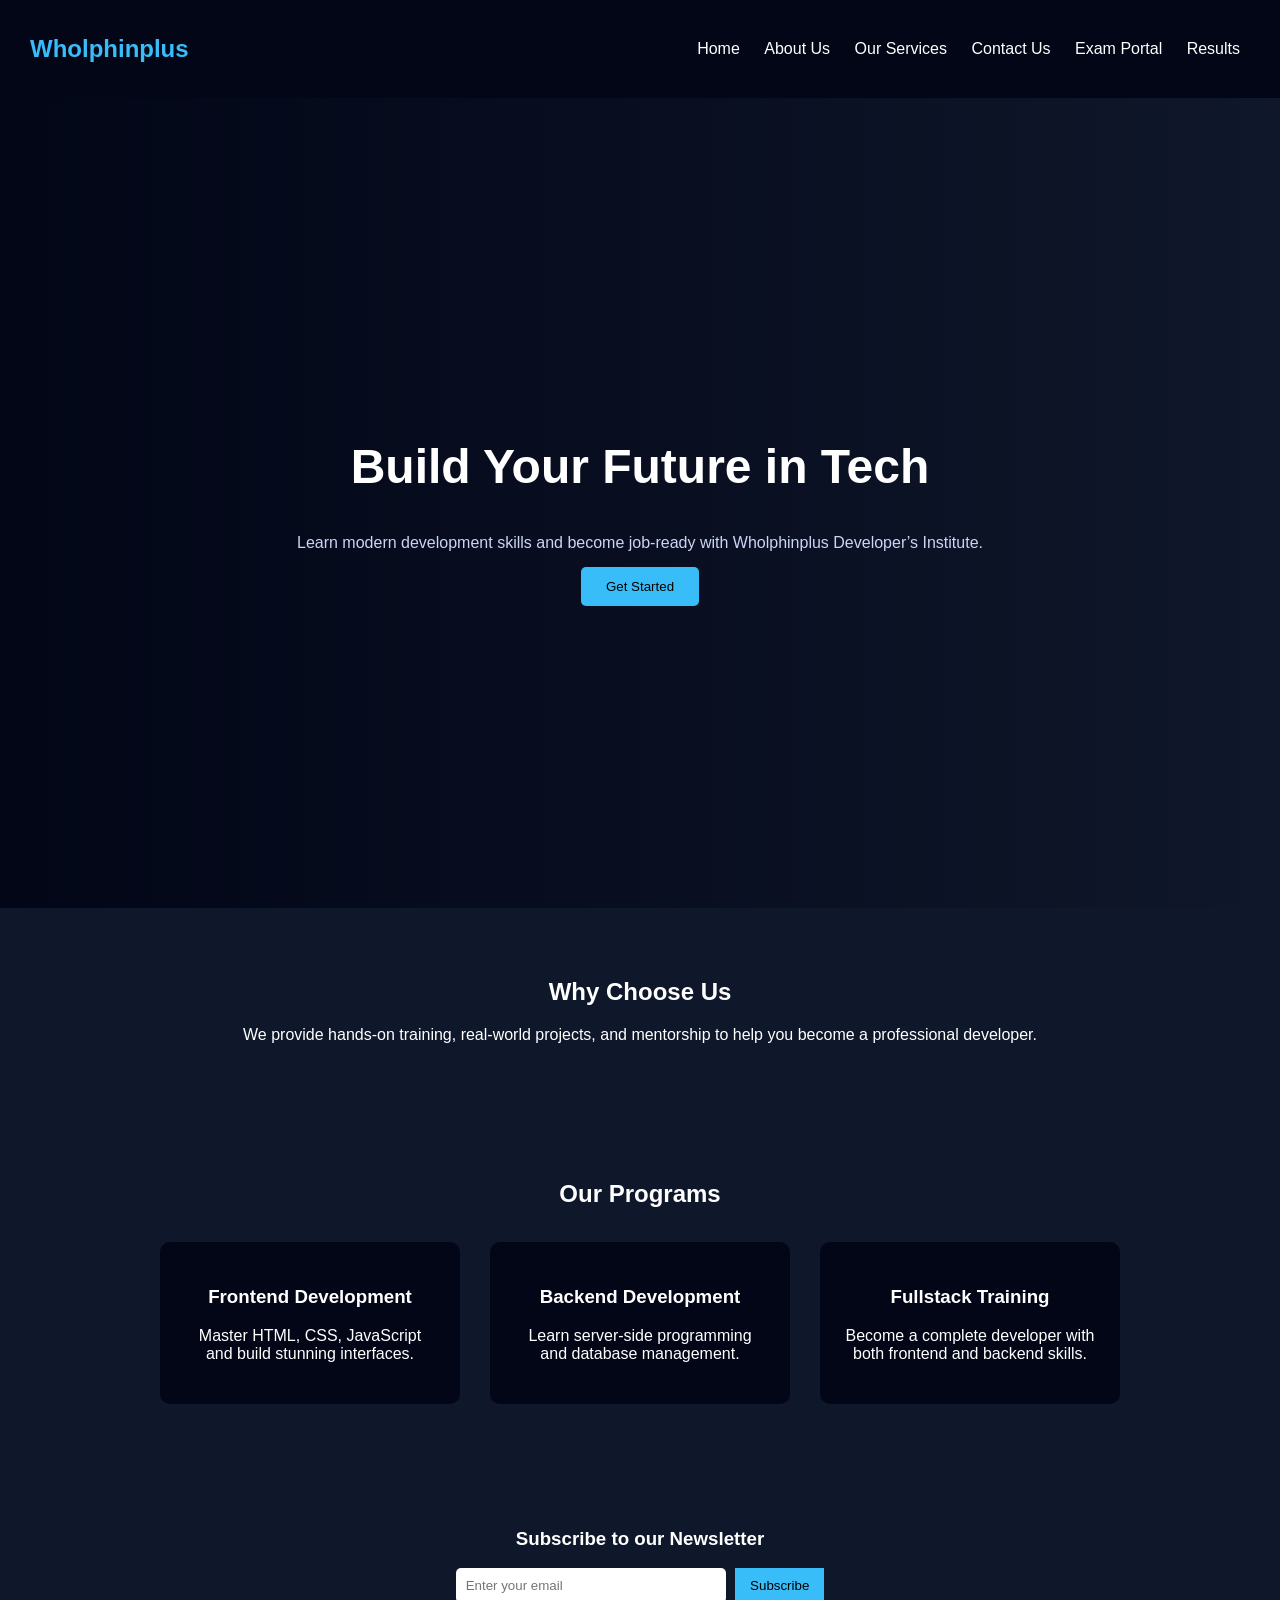
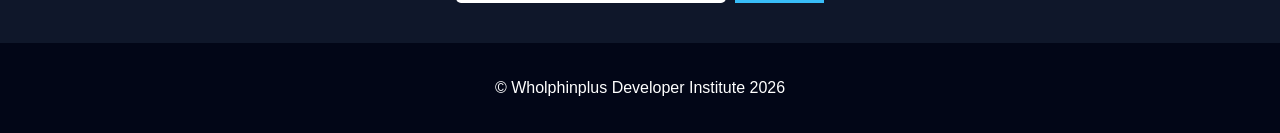
==== home.html @ 6b0e188c "First stage Files Added" ====
<!DOCTYPE html>
<html lang ="en">
<head>
    <meta charset="UTF-8">
    <meta name = "viewport" content="width=device-width, initial-scale=1.0">
    <title>Wholphinplus Developer's Institute</title>
    <link rel="stylesheet" href="index-styles.css">

</head>
<body>

<header>
    <nav class="navbar">
        <h2 class="logo">Wholphinplus</h2>
        <div class="nav-links">
            <a href="home.html">Home</a>
            <a href="about-us.html">About Us</a>
            <a href="services.html">Our Services</a>
            <a href="contact-us.html">Contact Us</a>
            <a href="exam-portal.html">Exam Portal</a>
            <a href="result-checker.html">Results</a>
        </div>
    </nav>
</header>

<!-- HERO -->
<section class="hero">
    <div class="hero-text">
        <h1>Build Your Future in Tech</h1>
        <p>Learn modern development skills and become job-ready with Wholphinplus Developer’s Institute.</p>
        <button onclick="enrollNow()">Get Started</button>
    </div>
</section>

<!-- ABOUT -->
<section class="about">
    <h2>Why Choose Us</h2>
    <p>We provide hands-on training, real-world projects, and mentorship to help you become a professional developer.</p>
</section>

<!-- SERVICES -->
<section class="services">
    <h2>Our Programs</h2>

    <div class="service-container">
        <div class="card">
            <h3>Frontend Development</h3>
            <p>Master HTML, CSS, JavaScript and build stunning interfaces.</p>
        </div>

        <div class="card">
            <h3>Backend Development</h3>
            <p>Learn server-side programming and database management.</p>
        </div>

        <div class="card">
            <h3>Fullstack Training</h3>
            <p>Become a complete developer with both frontend and backend skills.</p>
        </div>
    </div>
</section>

<!-- NEWSLETTER -->
<section class="newsletter">
    <h3>Subscribe to our Newsletter</h3>
    <form id="myForm">
        <input type="text" id="email" placeholder="Enter your email">
        <button type="submit">Subscribe</button>
    </form>
</section>

<footer>
    <p>&copy; Wholphinplus Developer Institute 2026</p>
</footer>

<script src="index-scripts.js"></script>

</body>
</html>
---- index-styles.css ----
/* RESET */
body {
    margin: 0;
    font-family: Arial, sans-serif;
    background-color: #0f172a;
    color: white;
}

/* NAVBAR */
.navbar {
    display: flex;
    justify-content: space-between;
    align-items: center;
    padding: 15px 30px;
    background: #020617;
}

.logo {
    color: #38bdf8;
}

.nav-links a {
    margin: 0 10px;
    color: white;
    text-decoration: none;
}

.nav-links a:hover {
    color: #38bdf8;
}

/* HERO */
.hero {
    height: 90vh;
    display: flex;
    align-items: center;
    justify-content: center;
    background: linear-gradient(to right, #020617, #0f172a);
    text-align: center;
}

.hero h1 {
    font-size: 3em;
}

.hero p {
    margin: 15px 0;
    color: #cbd5f5;
}

.hero button {
    padding: 12px 25px;
    background: #38bdf8;
    border: none;
    color: black;
    cursor: pointer;
    border-radius: 5px;
}

.hero button:hover {
    background: #0ea5e9;
}

/* ABOUT */
.about {
    padding: 50px;
    text-align: center;
}

/* SERVICES */
.services {
    padding: 50px;
    text-align: center;
}

.service-container {
    display: flex;
    justify-content: center;
    flex-wrap: wrap;
}

.card {
    background: #020617;
    margin: 15px;
    padding: 25px;
    width: 250px;
    border-radius: 10px;
    transition: 0.3s;
}

.card:hover {
    transform: translateY(-10px);
    background: #0f172a;
}

/* NEWSLETTER */
.newsletter {
    text-align: center;
    padding: 40px;
}

.newsletter input {
    padding: 10px;
    width: 250px;
    border: none;
    border-radius: 5px;
}

.newsletter button {
    padding: 10px 15px;
    margin-left: 5px;
    border: none;
    background: #38bdf8;
    cursor: pointer;
}

/* FOOTER */
footer {
    text-align: center;
    padding: 20px;
    background: #020617;
}
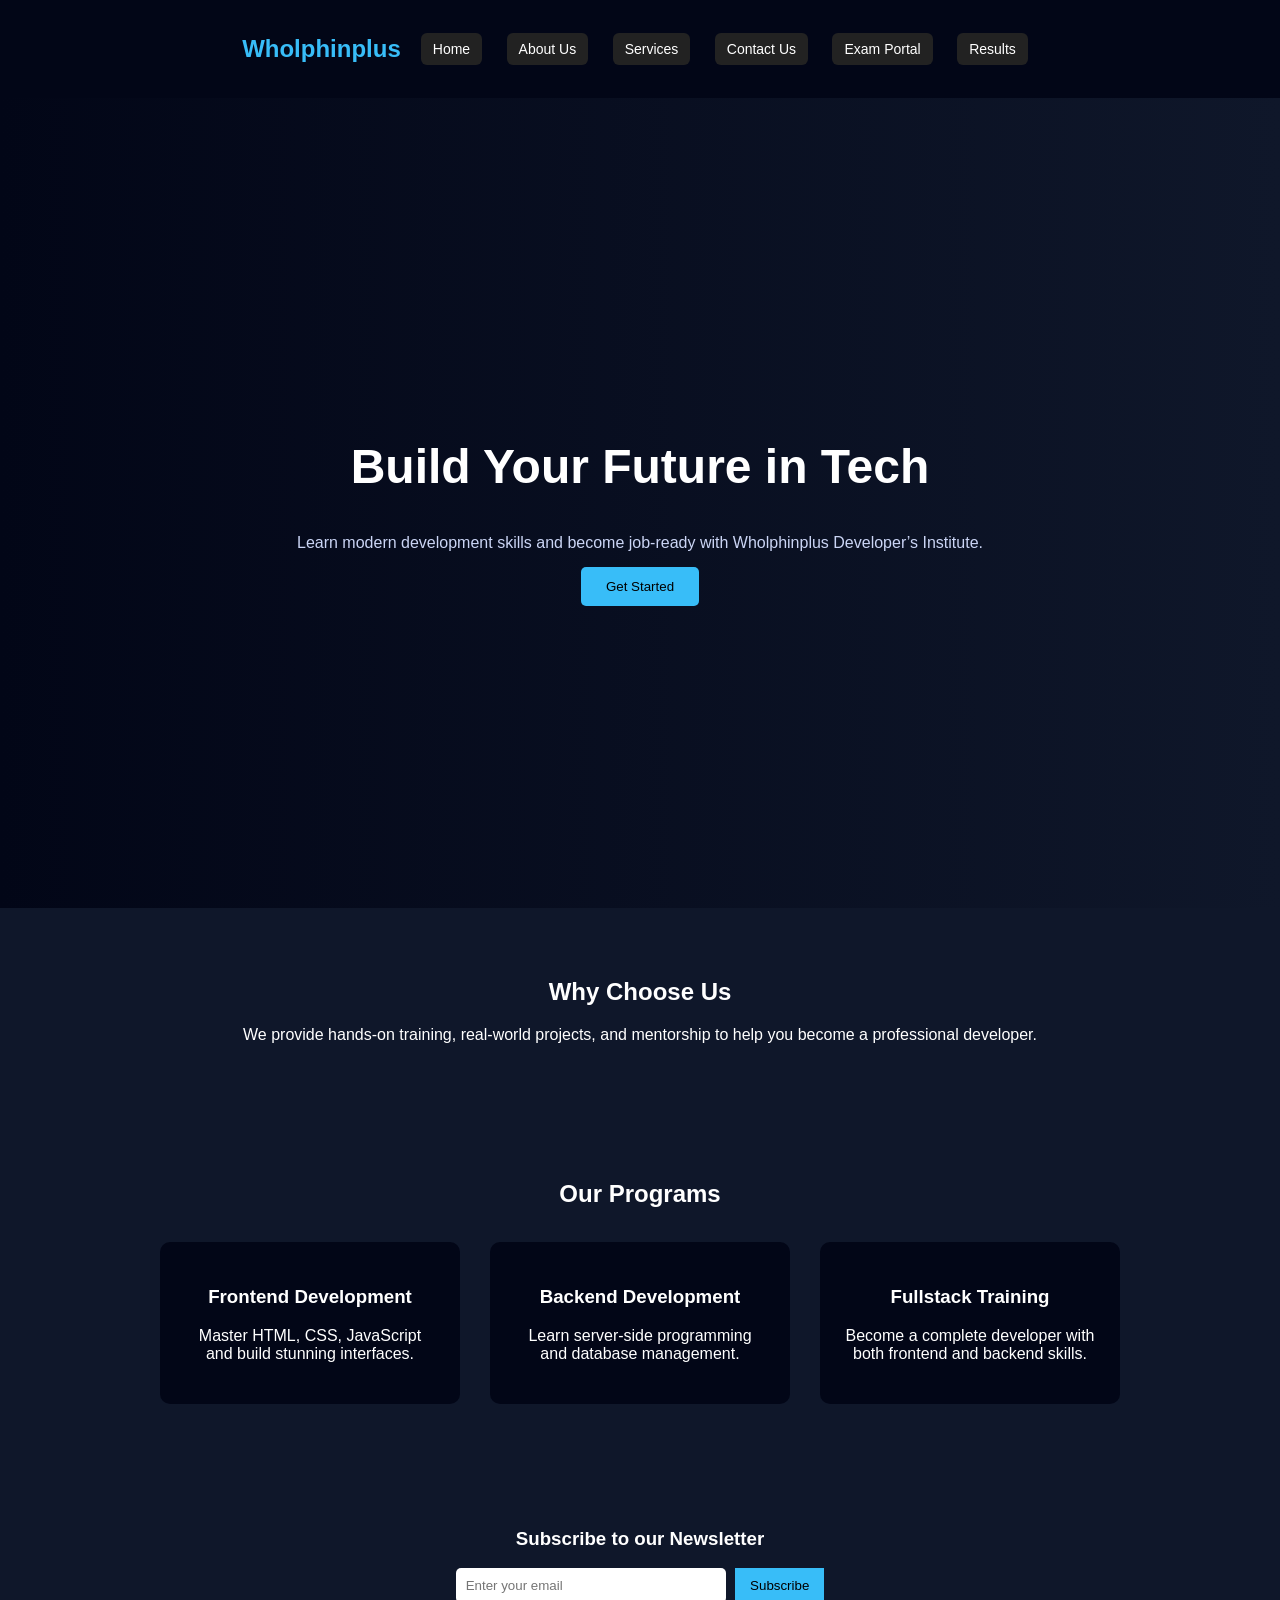
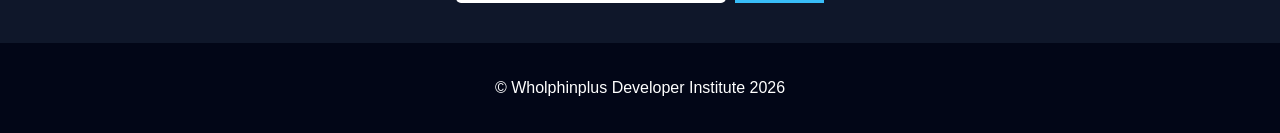
==== commit 6629550f: "added new users" ====
--- a/home.html
+++ b/home.html
@@ -15,7 +15,7 @@
         <div class="nav-links">
             <a href="home.html">Home</a>
             <a href="about-us.html">About Us</a>
-            <a href="services.html">Our Services</a>
+            <a href="services.html">Services</a>
             <a href="contact-us.html">Contact Us</a>
             <a href="exam-portal.html">Exam Portal</a>
             <a href="result-checker.html">Results</a>
--- a/index-styles.css
+++ b/index-styles.css
@@ -119,4 +119,60 @@
     text-align: center;
     padding: 20px;
     background: #020617;
+}
+/* Make nav responsive */
+.navbar {
+    display: flex;
+    flex-wrap: wrap;
+    gap: 10px;
+    justify-content: center;
+    padding: 15px;
+}
+
+.navbar a {
+    padding: 8px 12px;
+    background: #222;
+    border-radius: 6px;
+    font-size: 14px;
+}
+/* Mobile adjustments */
+@media (max-width: 768px) {
+
+    body {
+        padding: 10px;
+    }
+
+    h1, h2, h3 {
+        text-align: center;
+    }
+
+    section {
+        padding: 20px 10px;
+    }
+
+    .hero {
+        flex-direction: column;
+        text-align: center;
+    }
+
+    .hero img {
+        width: 100%;
+        margin-top: 15px;
+    }
+
+    .features {
+        grid-template-columns: 1fr;
+        gap: 20px;
+    }
+
+    .cta-button {
+        width: 100%;
+        text-align: center;
+    }
+}
+/* Mobile grid fix */
+@media (max-width: 600px) {
+    .grid {
+        grid-template-columns: 1fr !important;
+    }
 }
